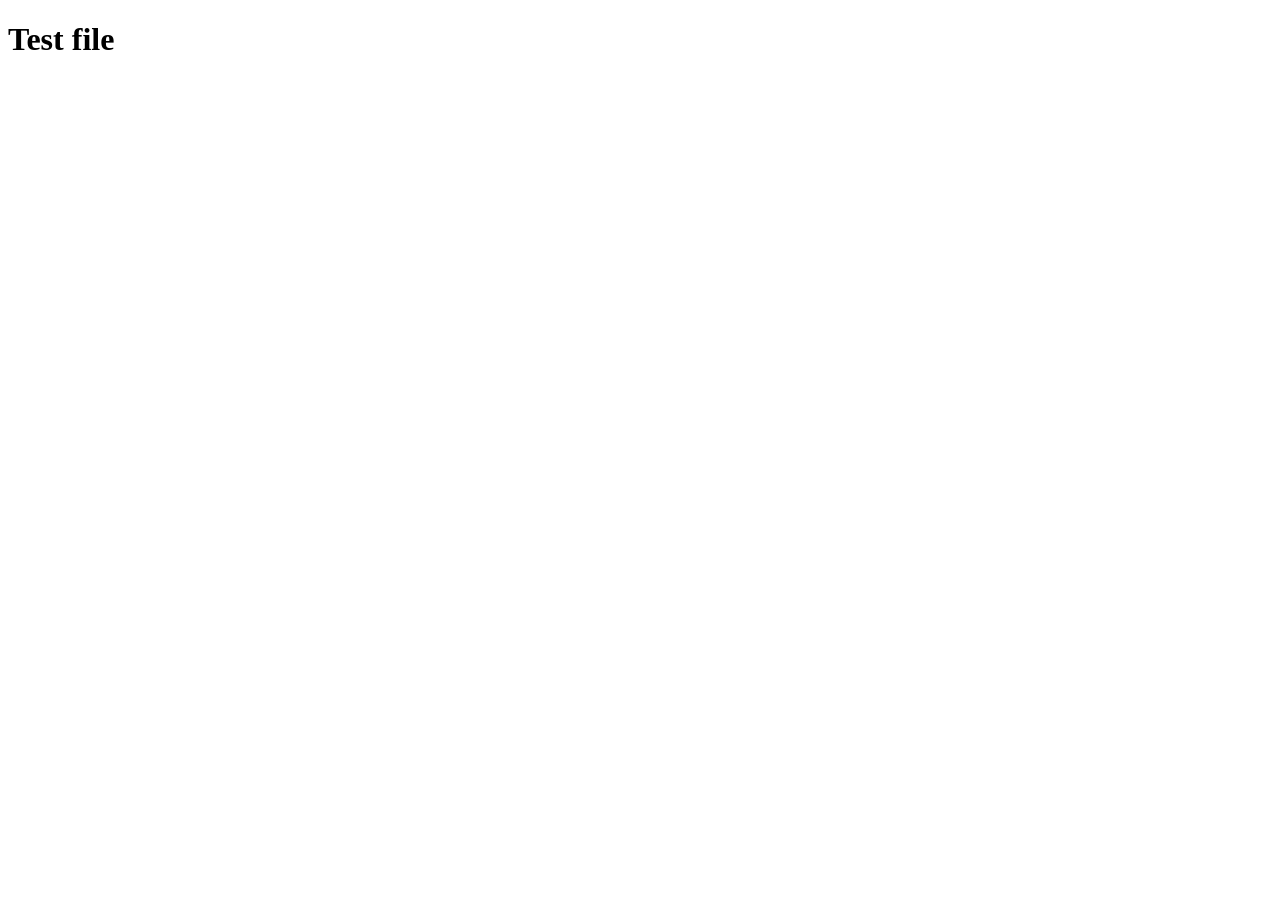
==== index.html @ bfe11995 "Add index.html file to test workflow" ====
<!DOCTYPE html>
<html lang="en">
<head>
    <meta charset="UTF-8">
    <meta name="viewport" content="width=device-width, initial-scale=1.0">
    <title>Document</title>
</head>
<body>
    <h1>Test file</h1>
</body>
</html>
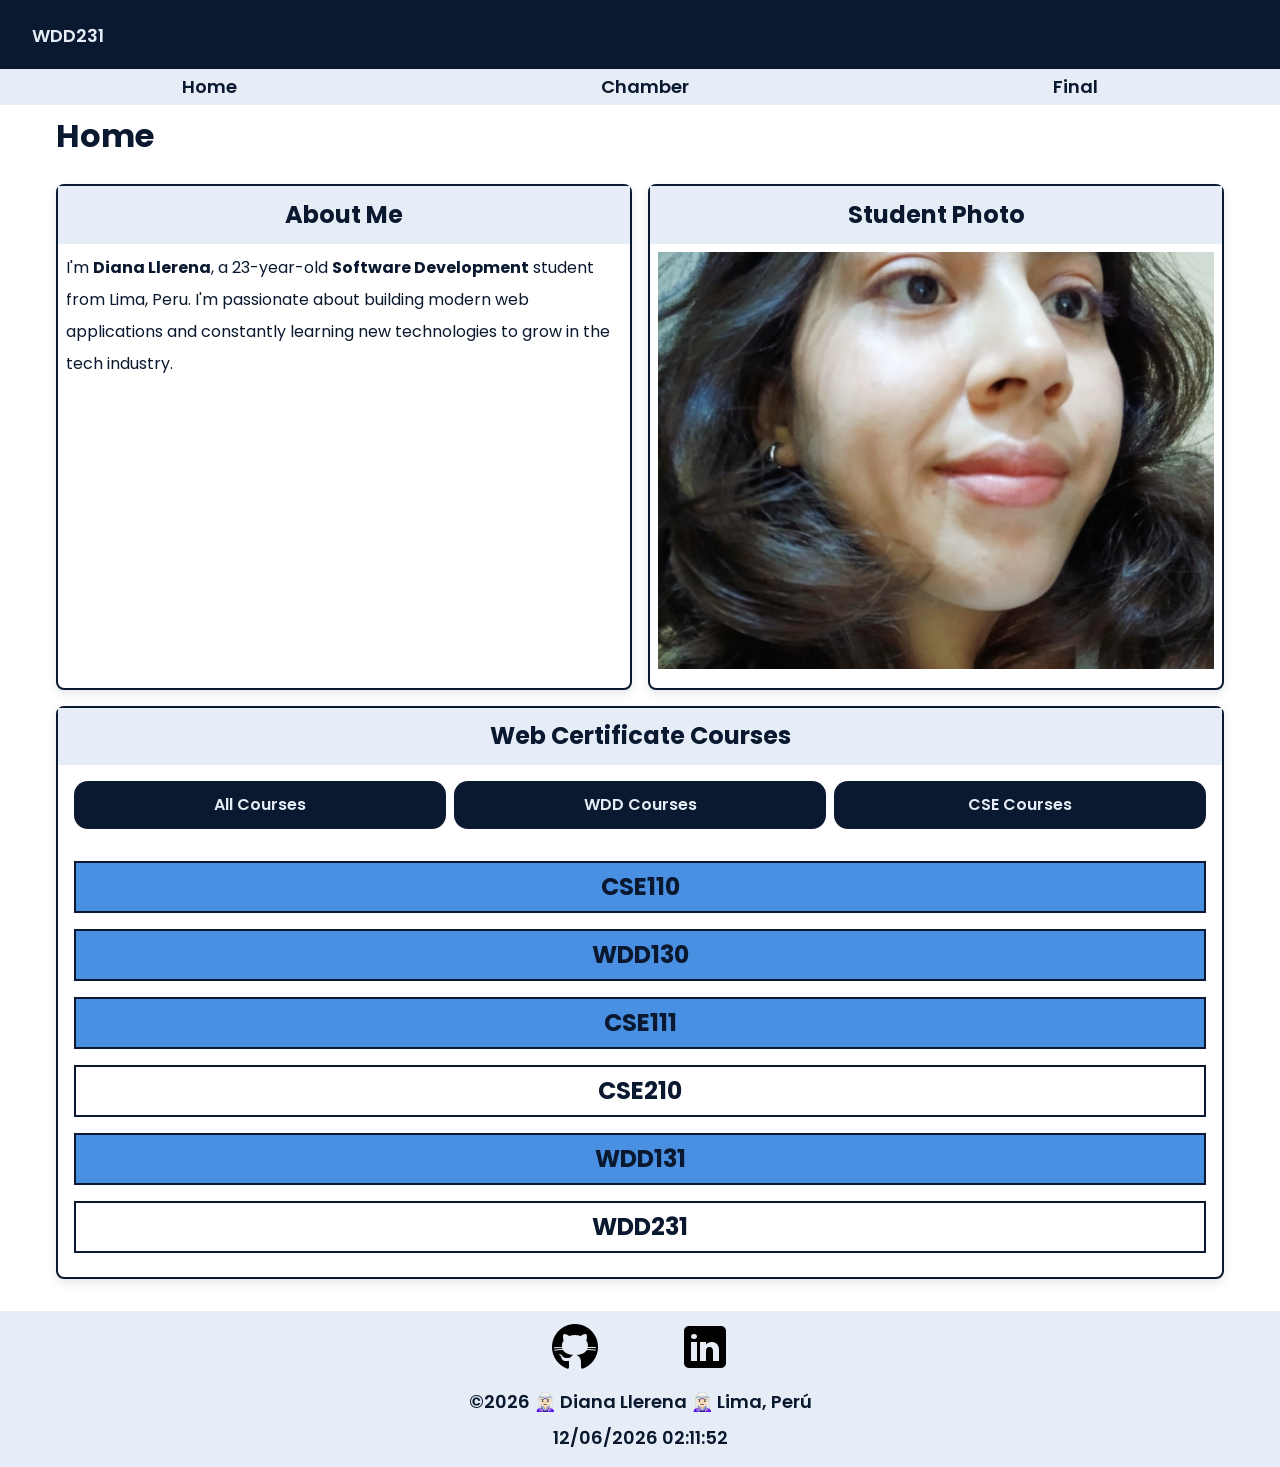
==== commit 8a224f33: "Add index.html file and styles, images, and scripts folders, following  the w001 assignment requirem" ====
--- a/index.html
+++ b/index.html
@@ -1,11 +1,81 @@
 <!DOCTYPE html>
 <html lang="en">
+
 <head>
     <meta charset="UTF-8">
     <meta name="viewport" content="width=device-width, initial-scale=1.0">
-    <title>Document</title>
+    <title>WDD231</title>
+    <meta name="author" content="Diana C. Llerena">
+    <meta name="description"
+        content="WDD 231 – Web Frontend Development I - Diana C. Llerena: This page is a little look into my life in Lima and my web dev journey for WDD 231.">
+    <link rel="stylesheet" href="styles/small.css">
+    <link rel="stylesheet" href="styles/large.css">
+    <link rel="preconnect" href="https://fonts.googleapis.com">
+    <link rel="preconnect" href="https://fonts.gstatic.com" crossorigin>
+    <link
+        href="https://fonts.googleapis.com/css2?family=Poppins:ital,wght@0,100;0,200;0,300;0,400;0,500;0,600;0,700;0,800;0,900;1,100;1,200;1,300;1,400;1,500;1,600;1,700;1,800;1,900&display=swap"
+        rel="stylesheet">
+    <script src="scripts/navigation.js" defer></script>
+    <script src="scripts/course.js" defer></script>
+    <script src="scripts/date.js" defer></script>
 </head>
+
 <body>
-    <h1>Test file</h1>
+    <header>
+        <span>WDD231</span>
+        <a id="menu" href="#">&#9776;</a>
+        <nav class="navigation">
+            <ul class="navigation__options">
+                <li><a href="#" target="_blank" rel="noopener">Home</a></li>
+                <li><a href="#" target="_blank" rel="noopener">Chamber</a></li>
+                <li><a href="#" target="_blank" rel="noopener">Final</a></li>
+            </ul>
+        </nav>
+    </header>
+
+    <main>
+        <h1>Home</h1>
+        <section class="first-sct">
+            <h2 class="label-sct">About Me</h2>
+            <p>
+                I'm <strong>Diana Llerena</strong>, a 23-year-old <strong>Software Development</strong>
+                student from Lima, Peru. I'm passionate about building modern web applications
+                and constantly learning new technologies to grow in the tech industry.
+            </p>
+        </section>
+
+        <section class="scnd-sct">
+            <h2 class="label-sct">Student Photo</h2>
+            <img src="images/diana-llerena-profile.jpeg" alt="Diana Llerena Profile Photo" width="200" height="150"
+                loading="lazy">
+        </section>
+
+        <section class="third-sct">
+            <h2 class="label-sct">Web Certificate Courses</h2>
+            <div class="filters">
+                <ul>
+                    <li><a href="#" class="filter-opt">All Courses</a></li>
+                    <li><a href="#" class="filter-opt">WDD Courses</a></li>
+                    <li><a href="#" class="filter-opt">CSE Courses</a></li>
+                </ul>
+            </div>
+            <div class="courses-wrapper"></div>
+            <span class="credits"></span>
+        </section>
+    </main>
+
+    <footer>
+        <ul>
+            <li><a href="https://github.com/dianaceciliallc/wdd231" target="_blank">
+                    <img src="images/icon-github.png" alt="Github Icon Image"  width="50" height="50" loading="lazy">
+                </a></li>
+            <li><a href="https://www.linkedin.com/in/dianaceciliallc/" target="_blank">
+                    <img src="images/icon-linkedin.png" alt="LinkedIn Icon Image"  width="50" height="50" loading="lazy">
+                </a></li>
+        </ul>
+        <p>©<span id="currentyear"></span> 🧝🏻‍♀️ Diana Llerena 🧝🏻‍♀️ Lima, Perú</p>
+        <p id="lastModified"></p>
+    </footer>
 </body>
+
 </html>
--- a/styles/small.css
+++ b/styles/small.css
@@ -0,0 +1,215 @@
+:root {
+    --primary-dark: #0A192F;
+    --primary-light: #E6EDF6;
+    --accent-hover: #4A90E2;
+}
+
+* {
+    margin: 0;
+    padding: 0;
+    box-sizing: border-box;
+}
+
+body {
+    min-height: 100vh;
+    font-family: "Poppins", sans-serif;
+    line-height: 2;
+    color: var(--primary-dark);
+    display: flex;
+    flex-direction: column;
+}
+
+header, footer {
+    width: 100%;
+    color: var(--primary-light);
+}
+
+header {
+    display: flex;
+    justify-content: space-between;
+    align-items: center;
+    height: 8vh;
+    padding: 0 2rem 0 2rem;
+    background-color: var(--primary-dark);
+}
+
+header span,
+#menu {
+    width: 50%;
+    color: var(--primary-light);
+}
+
+#menu {
+    display: flex;
+    justify-content: flex-end;
+    font-size: 1.5rem;
+    text-decoration: none;
+}
+
+nav {
+    display: block;
+}
+
+nav ul {
+    right: 0;
+    top: 4.3rem;
+    width: 100%;
+    padding: 1rem;
+    position: absolute;
+    display: none;
+    flex-direction: column;
+    list-style: none;
+    text-align: center;
+    background-color: var(--primary-light);
+}
+
+nav ul li a,
+header span {
+    text-decoration: none;
+    font-weight: 600;
+    font-size: 18px;
+}
+
+nav ul li a {
+    color: var(--primary-dark);
+}
+
+nav ul li a:hover {
+    color: var(--accent-hover);
+}
+
+nav ul.show {
+    display: flex;
+}
+
+main {
+    flex: 1;
+    padding: 0 1rem;
+    width: 100%;
+    display: grid;
+    grid-template-columns: 1fr;
+    gap: 1rem;
+    align-items: start; 
+    align-content: start;
+}
+
+main h1 {
+    grid-column: 1 / -1;
+    margin: 0;
+    padding: 0;
+}
+
+section {
+    height: 100%;
+    border: 2px solid var(--primary-dark);
+    border-radius: 8px;
+    background-color: #ffffff; 
+    box-shadow: 0 4px 10px rgba(10, 25, 47, 0.1);
+}
+
+.first-sct {
+    grid-column: 1/2;
+}
+
+.scnd-sct {
+    text-align: center;
+}
+
+.scnd-sct img {
+    width: 100%;
+    height: auto;
+}
+
+.third-sct {
+    grid-column: 1/-1;
+    text-align: center;
+    margin-bottom: .5rem;
+}
+
+.first-sct p,
+.scnd-sct img {
+    padding: .5rem;
+}
+
+.label-sct {
+    padding: .3rem;
+    text-align: center;
+    background-color: var(--primary-light);
+    color: var(--primary-dark);
+}
+
+.filters ul {
+    padding: 1rem;
+    display: flex;
+    justify-content: space-around;
+    align-items: center;
+    gap: .5rem;
+}
+
+.filters li {
+    width: 100%;
+    padding: .5rem;
+    text-align: center;
+    font-weight: 600;
+    border-radius: 14px;
+    cursor: pointer;
+    background-color: var(--primary-dark);
+    list-style: none;
+}
+
+.filters li a {
+    color: var(--primary-light);
+    text-decoration: none;
+}
+
+.filters li a:hover {
+    color: var(--accent-hover);
+}
+
+.courses-wrapper {
+    display: flex;
+    flex-wrap: wrap;
+    justify-content: space-evenly;
+    gap: 1rem;
+    padding: 1rem;
+}
+
+.course-card {
+    text-align: center;
+    width: 100%;
+    border: 2px solid var(--primary-dark);
+}
+
+.completed {
+    background-color: var(--accent-hover);
+    color: var(--primary-dark);
+}
+
+.credits {
+    font-weight: 600;
+}
+
+footer {
+    margin-top: auto;
+    text-align: center;
+    padding: .7rem;
+    background-color: var(--primary-light);
+}
+
+footer ul {
+    display: flex;
+    justify-content: center;
+    list-style: none;
+    gap: 5rem;
+}
+
+footer, 
+#lastModified {
+    font-weight: 600;
+    font-size: 18px;
+    color: var(--primary-dark);
+}
+
+#lastModified:hover {
+    color: var(--accent-hover);
+}
--- a/styles/large.css
+++ b/styles/large.css
@@ -0,0 +1,32 @@
+:root {
+    --primary-dark: #0A192F;
+    --primary-light: #E6EDF6;
+    --accent-hover: #4A90E2;
+}
+
+@media (min-width: 768px) {
+    #menu {
+        display: none;
+    }
+
+    nav {
+        display: flex;
+    }
+    
+    nav ul {
+        display: flex;
+        flex-direction: row;
+        justify-content: space-around;
+        padding: 0;
+        height: auto;
+        display: flex;
+        color: var(--primary-light);
+    }
+    
+    main {
+        grid-template-columns: 1fr 1fr;
+        max-width: 1200px;
+        margin: 0 auto;
+        padding: 2rem 1rem;
+    }
+}
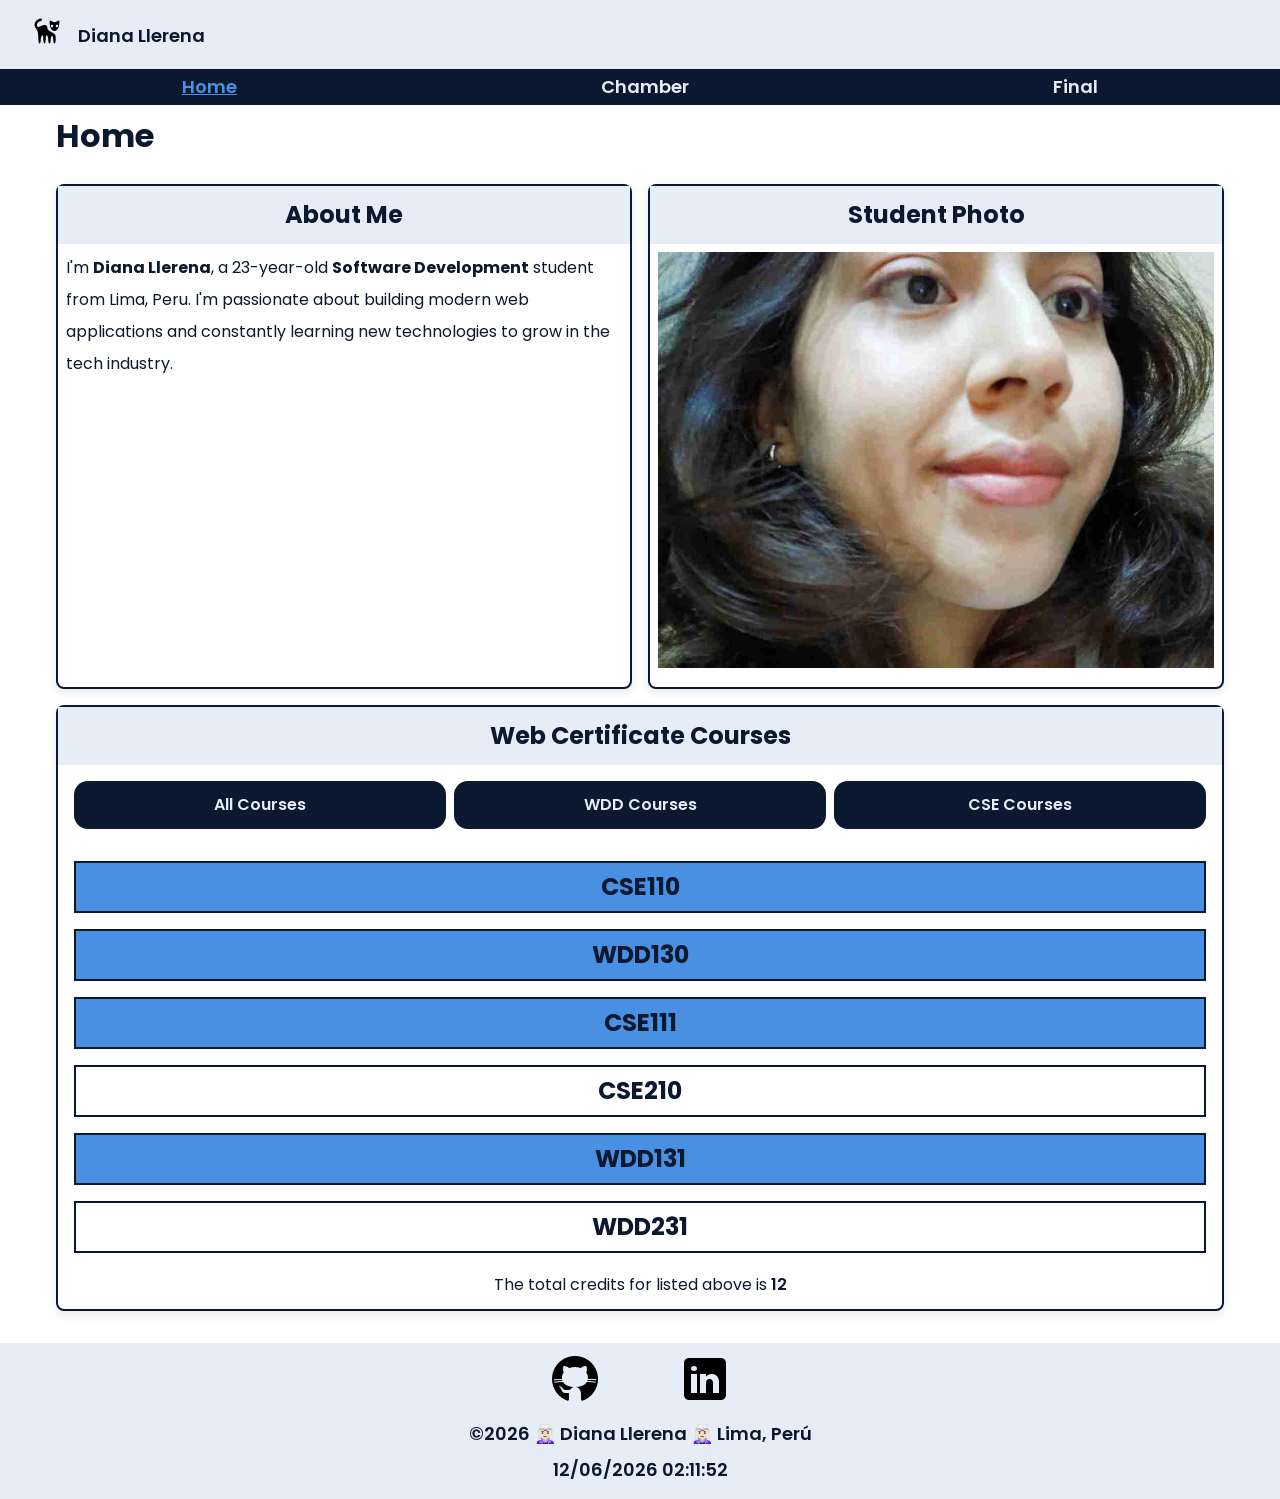
==== commit 5bc903db: "Adding styles, fixing html issues and improving js logic" ====
--- a/index.html
+++ b/index.html
@@ -4,7 +4,7 @@
 <head>
     <meta charset="UTF-8">
     <meta name="viewport" content="width=device-width, initial-scale=1.0">
-    <title>WDD231</title>
+    <title>WDD 231: Web Frontend Development I</title>
     <meta name="author" content="Diana C. Llerena">
     <meta name="description"
         content="WDD 231 – Web Frontend Development I - Diana C. Llerena: This page is a little look into my life in Lima and my web dev journey for WDD 231.">
@@ -22,13 +22,18 @@
 
 <body>
     <header>
-        <span>WDD231</span>
-        <a id="menu" href="#">&#9776;</a>
+        <div class="logo">
+            <a href="index.html">
+            <img src="images/logo.svg" alt="Diana Llerena Logo" width="30" height="30">
+        </a>
+        <span>Diana Llerena</span>
+        </div>
+        <a id="menu" href="#" aria-label="Open navigation menu">&#9776;</a>
         <nav class="navigation">
             <ul class="navigation__options">
-                <li><a href="#" target="_blank" rel="noopener">Home</a></li>
-                <li><a href="#" target="_blank" rel="noopener">Chamber</a></li>
-                <li><a href="#" target="_blank" rel="noopener">Final</a></li>
+                <li><a href="#" class="active">Home</a></li>
+                <li><a href="#">Chamber</a></li>
+                <li><a href="#">Final</a></li>
             </ul>
         </nav>
     </header>
@@ -47,7 +52,7 @@
         <section class="scnd-sct">
             <h2 class="label-sct">Student Photo</h2>
             <img src="images/diana-llerena-profile.jpeg" alt="Diana Llerena Profile Photo" width="200" height="150"
-                loading="lazy">
+                fetchpriority="high">
         </section>
 
         <section class="third-sct">
@@ -60,17 +65,17 @@
                 </ul>
             </div>
             <div class="courses-wrapper"></div>
-            <span class="credits"></span>
+            <p>The total credits for listed above is <span class="credits"></span></p>
         </section>
     </main>
 
     <footer>
         <ul>
             <li><a href="https://github.com/dianaceciliallc/wdd231" target="_blank">
-                    <img src="images/icon-github.png" alt="Github Icon Image"  width="50" height="50" loading="lazy">
+                    <img src="images/icon-github.png" alt="GitHub Profile"  width="50" height="50" loading="lazy">
                 </a></li>
             <li><a href="https://www.linkedin.com/in/dianaceciliallc/" target="_blank">
-                    <img src="images/icon-linkedin.png" alt="LinkedIn Icon Image"  width="50" height="50" loading="lazy">
+                    <img src="images/icon-linkedin.png" alt="LinkedIn Profile"  width="50" height="50" loading="lazy">
                 </a></li>
         </ul>
         <p>©<span id="currentyear"></span> 🧝🏻‍♀️ Diana Llerena 🧝🏻‍♀️ Lima, Perú</p>
--- a/styles/small.css
+++ b/styles/small.css
@@ -2,6 +2,7 @@
     --primary-dark: #0A192F;
     --primary-light: #E6EDF6;
     --accent-hover: #4A90E2;
+    --active: #8F2D56;
 }
 
 * {
@@ -21,7 +22,8 @@
 
 header, footer {
     width: 100%;
-    color: var(--primary-light);
+    color: var(--primary-dark);
+    background-color: var(--primary-light);
 }
 
 header {
@@ -30,13 +32,20 @@
     align-items: center;
     height: 8vh;
     padding: 0 2rem 0 2rem;
-    background-color: var(--primary-dark);
+}
+
+.logo {
+    width: 100%;
+    display: flex;
+    justify-content: flex-start;
+    align-items: center;
+    gap: 1rem;
 }
 
 header span,
 #menu {
     width: 50%;
-    color: var(--primary-light);
+    color: var(--primary-dark);
 }
 
 #menu {
@@ -60,7 +69,7 @@
     flex-direction: column;
     list-style: none;
     text-align: center;
-    background-color: var(--primary-light);
+    background-color: var(--primary-dark);
 }
 
 nav ul li a,
@@ -71,10 +80,11 @@
 }
 
 nav ul li a {
-    color: var(--primary-dark);
-}
-
-nav ul li a:hover {
+    color: var(--primary-light);
+}
+
+nav ul li a.active {
+    text-decoration: underline;
     color: var(--accent-hover);
 }
 
@@ -162,10 +172,6 @@
     text-decoration: none;
 }
 
-.filters li a:hover {
-    color: var(--accent-hover);
-}
-
 .courses-wrapper {
     display: flex;
     flex-wrap: wrap;
@@ -210,6 +216,8 @@
     color: var(--primary-dark);
 }
 
-#lastModified:hover {
+#lastModified:hover,
+.filters li a:hover,
+nav ul li a:hover {
     color: var(--accent-hover);
 }
--- a/styles/large.css
+++ b/styles/large.css
@@ -1,9 +1,3 @@
-:root {
-    --primary-dark: #0A192F;
-    --primary-light: #E6EDF6;
-    --accent-hover: #4A90E2;
-}
-
 @media (min-width: 768px) {
     #menu {
         display: none;
@@ -19,8 +13,6 @@
         justify-content: space-around;
         padding: 0;
         height: auto;
-        display: flex;
-        color: var(--primary-light);
     }
     
     main {
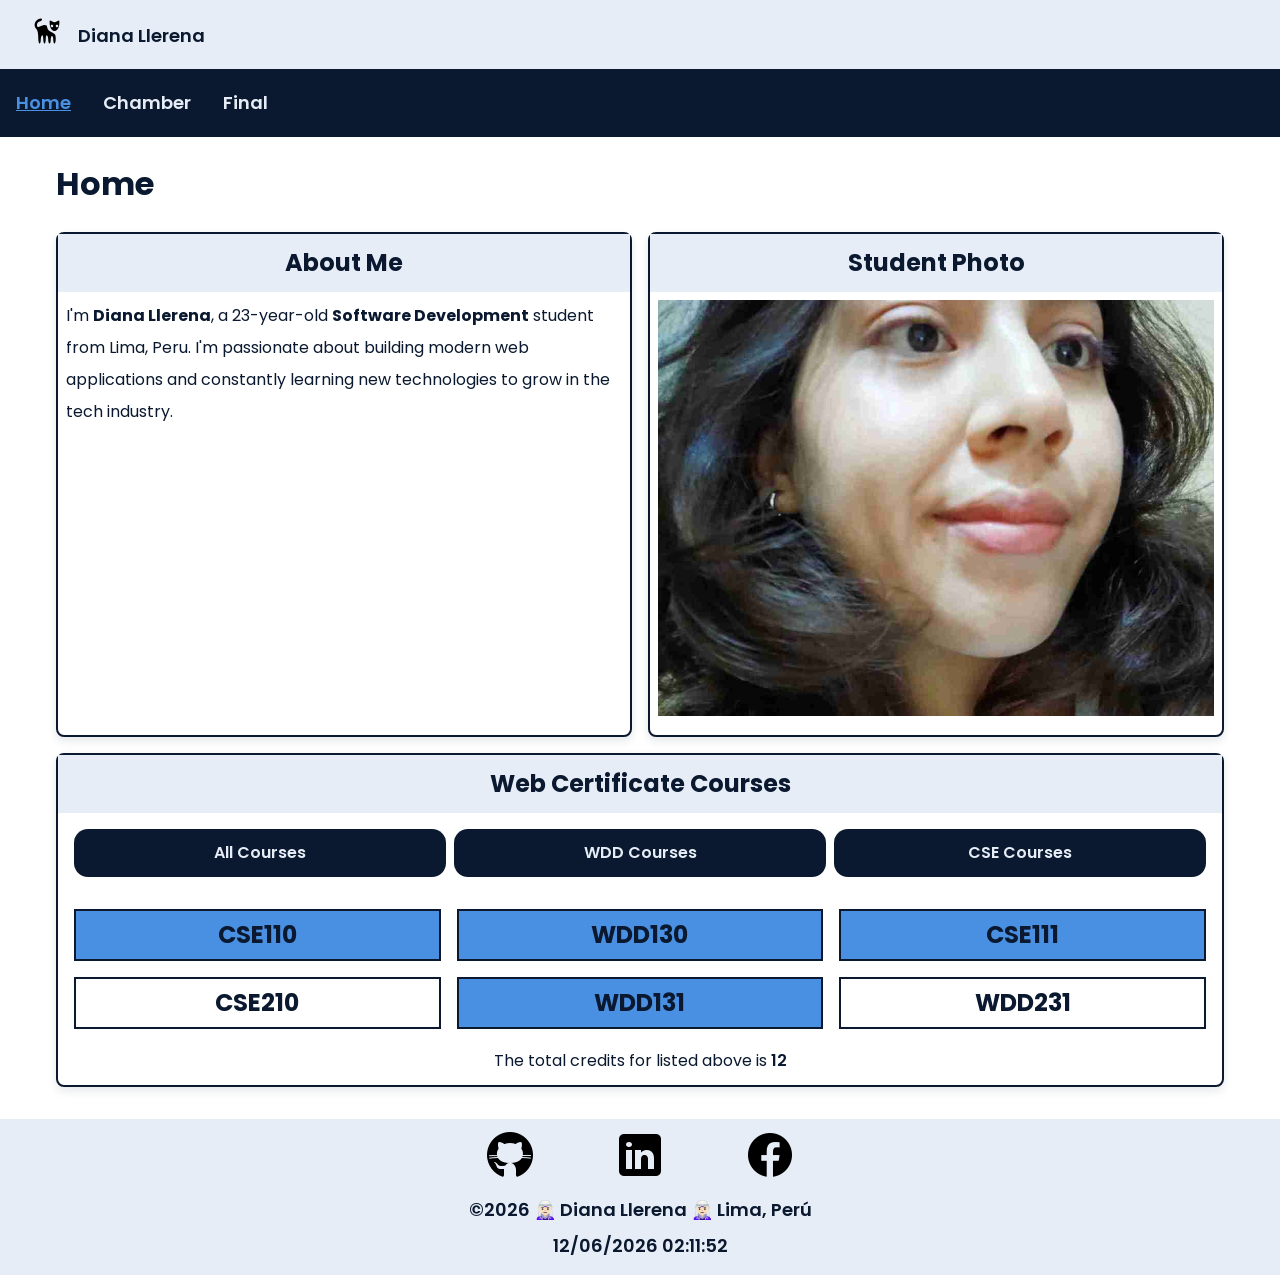
==== commit 8ef771db: "Add styles, and tags following w002 learning activity resources" ====
--- a/index.html
+++ b/index.html
@@ -8,6 +8,11 @@
     <meta name="author" content="Diana C. Llerena">
     <meta name="description"
         content="WDD 231 – Web Frontend Development I - Diana C. Llerena: This page is a little look into my life in Lima and my web dev journey for WDD 231.">
+    <meta property="og:title" content="Diana Llerena">
+    <meta property="og:description" content="Projects and learning in web development - WDD 231.">
+    <meta property="og:image" content="https://raw.githubusercontent.com/dianaceciliallc/wdd231/main/images/diana-llerena-profile.jpeg">
+    <meta property="og:url" content="https://www.facebook.com/profile.php?id=61579683156322">
+    <link rel="icon" href="images/favicon.ico">
     <link rel="stylesheet" href="styles/small.css">
     <link rel="stylesheet" href="styles/large.css">
     <link rel="preconnect" href="https://fonts.googleapis.com">
@@ -77,6 +82,9 @@
             <li><a href="https://www.linkedin.com/in/dianaceciliallc/" target="_blank">
                     <img src="images/icon-linkedin.png" alt="LinkedIn Profile"  width="50" height="50" loading="lazy">
                 </a></li>
+            <li><a href="https://www.facebook.com/profile.php?id=61579683156322" target="_blank">
+                    <img src="images/icon-facebook.png" alt="facebook Profile"  width="50" height="50" loading="lazy">
+                </a></li>
         </ul>
         <p>©<span id="currentyear"></span> 🧝🏻‍♀️ Diana Llerena 🧝🏻‍♀️ Lima, Perú</p>
         <p id="lastModified"></p>
--- a/styles/small.css
+++ b/styles/small.css
@@ -172,6 +172,16 @@
     text-decoration: none;
 }
 
+.filters li.active-filter {
+    background-color: var(--primary-dark);
+    border: 3px solid var(--accent-hover);
+}
+
+.filters li.active-filter a {
+    color: #ffffff;
+    font-weight: 800;
+}
+
 .courses-wrapper {
     display: flex;
     flex-wrap: wrap;
--- a/styles/large.css
+++ b/styles/large.css
@@ -10,8 +10,8 @@
     nav ul {
         display: flex;
         flex-direction: row;
-        justify-content: space-around;
-        padding: 0;
+        justify-content: flex-start;
+        gap: 2rem;
         height: auto;
     }
     
@@ -21,4 +21,14 @@
         margin: 0 auto;
         padding: 2rem 1rem;
     }
+
+    main h1 {
+        margin-top: 3rem;
+    }
+
+    .courses-wrapper {
+        display: grid;
+        grid-template-columns: repeat(3, 1fr);
+    }
+
 }
